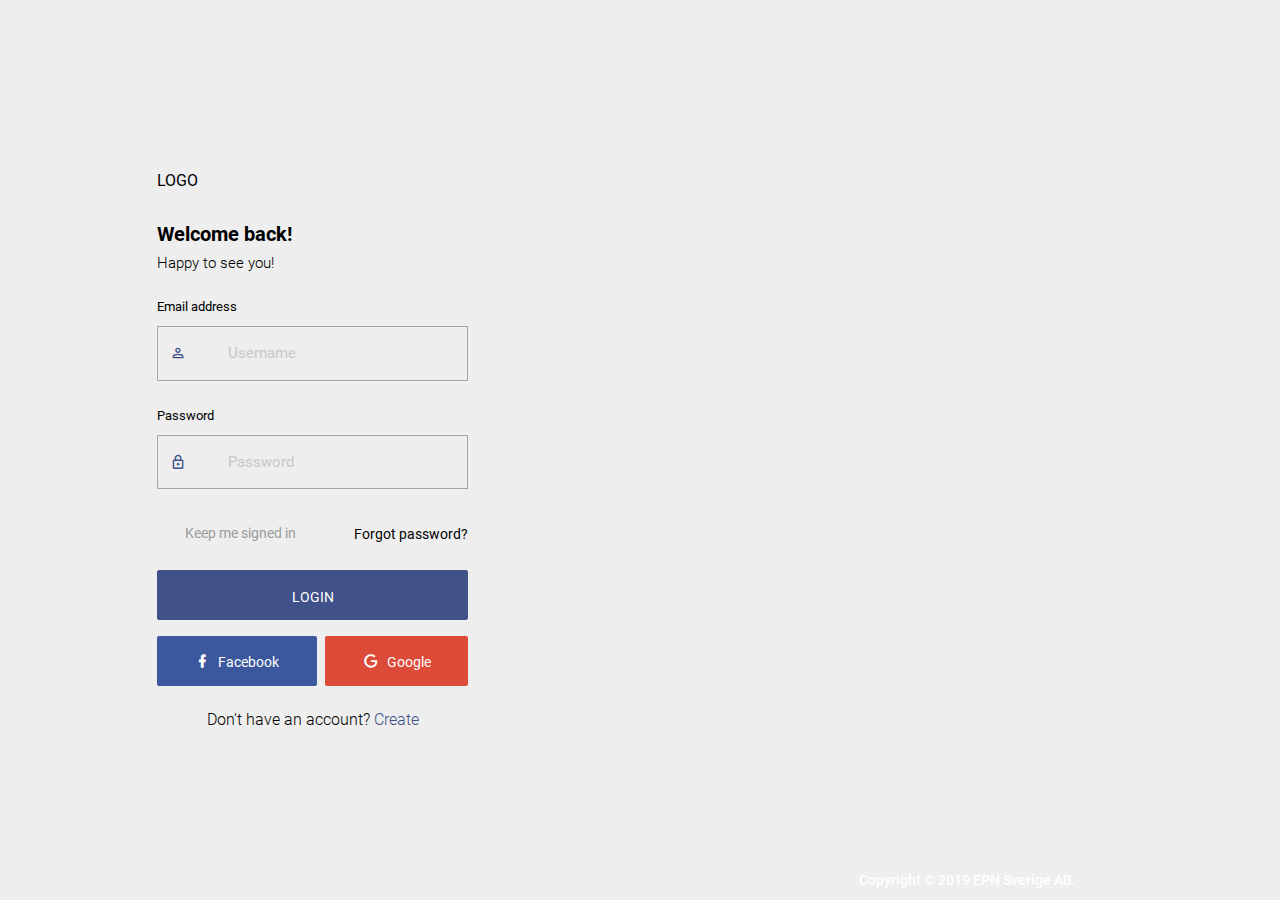
==== login.html @ 455ad755 "klar" ====
<!DOCTYPE html>
<html lang="en">

<head>
  <meta charset="utf-8">
  <meta name="viewport" content="width=device-width, initial-scale=1, shrink-to-fit=no">
  <title>Login</title>
  <link rel="stylesheet" href="vendors/iconfonts/mdi/font/css/materialdesignicons.min.css">
  <link rel="stylesheet" href="vendors/css/vendor.bundle.base.css">
  <link rel="stylesheet" href="vendors/css/vendor.bundle.addons.css">

  <link rel="stylesheet" href="css/style.css">
  <link rel="shortcut icon" href="images/favicon.png" />
</head>

<body class="sidebar-dark">
  <div class="container-scroller">
    <div class="container-fluid page-body-wrapper full-page-wrapper">
      <div class="content-wrapper d-flex align-items-stretch auth auth-img-bg">
        <div class="row flex-grow">
          <div class="col-lg-6 d-flex align-items-center justify-content-center">
            <div class="auth-form-transparent text-left p-3">
              <div class="brand-logo">
                LOGO
              </div>
              <h4>Welcome back!</h4>
              <h6 class="font-weight-light">Happy to see you!</h6>
              <form id="login-form" class="needs-validation pt-3" novalidate>
                <div class="form-group">
                  <label for="exampleInputEmail">Email address</label>
                  <div class="input-group">
                    <div class="input-group-prepend bg-transparent">
                      <span class="input-group-text bg-transparent border-right-0">
                        <i class="mdi mdi-account-outline text-primary"></i>
                      </span>
                    </div>
                    <input type="email" data-id="email" class="form-control form-control-lg border-left-0" id="inputEmail" placeholder="Username" required>
                    <div id="email-invalid-feedback" class="invalid-feedback">
                      You must enter an email address
                  </div>
                  </div>
                </div>
                <div class="form-group">
                  <label for="exampleInputPassword">Password</label>
                  <div class="input-group">
                    <div class="input-group-prepend bg-transparent">
                      <span class="input-group-text bg-transparent border-right-0">
                        <i class="mdi mdi-lock-outline text-primary"></i>
                      </span>
                    </div>
                    <input type="password" class="form-control form-control-lg border-left-0" id="inputPassword" placeholder="Password" required> 
                    <div id="password-invalid-feedback" class="invalid-feedback">
                      Enter your password
                  </div>                       
                  </div>
                </div>
                <div class="my-2 d-flex justify-content-between align-items-center">
                  <div class="form-check">
                    <label class="form-check-label text-muted">
                      <input type="checkbox" class="form-check-input">
                      Keep me signed in
                    </label>
                  </div>
                  <a href="#" class="auth-link text-black">Forgot password?</a>
                </div>
                <div class="my-3">
                  <button type="submit" id="submit-form" class="btn btn-block btn-primary btn-lg font-weight-medium auth-form-btn">LOGIN</button>
                </div>
                <div class="mb-2 d-flex">
                  <button type="button" class="btn btn-facebook auth-form-btn flex-grow mr-1">
                    <i class="mdi mdi-facebook mr-2"></i>Facebook
                  </button>
                  <button type="button" class="btn btn-google auth-form-btn flex-grow ml-1">
                    <i class="mdi mdi-google mr-2"></i>Google
                  </button>
                </div>
                <div class="text-center mt-4 font-weight-light">
                  Don't have an account? <a href="register-2.html" class="text-primary">Create</a>
                </div>
              </form>
            </div>
          </div>
          <div class="col-lg-6 login-half-bg d-flex flex-row">
            <p class="text-white font-weight-medium text-center flex-grow align-self-end">Copyright &copy; 2019  EPN Sverige AB.</p>
          </div>
        </div>
      </div>
    </div>
  </div>
  <script src="vendors/js/vendor.bundle.base.js"></script>
  <script src="vendors/js/vendor.bundle.addons.js"></script>
  <script src="js/validateLogin.js"></script>
</body>

</html>
---- vendors/css/vendor.bundle.base.css ----
/*
 * Container style
 */
.ps {
  overflow: hidden !important;
  overflow-anchor: none;
  -ms-overflow-style: none;
  touch-action: auto;
  -ms-touch-action: auto;
}

/*
 * Scrollbar rail styles
 */
.ps__rail-x {
  display: none;
  opacity: 0;
  transition: background-color .2s linear, opacity .2s linear;
  -webkit-transition: background-color .2s linear, opacity .2s linear;
  height: 15px;
  /* there must be 'bottom' or 'top' for ps__rail-x */
  bottom: 0px;
  /* please don't change 'position' */
  position: absolute;
}

.ps__rail-y {
  display: none;
  opacity: 0;
  transition: background-color .2s linear, opacity .2s linear;
  -webkit-transition: background-color .2s linear, opacity .2s linear;
  width: 15px;
  /* there must be 'right' or 'left' for ps__rail-y */
  right: 0;
  /* please don't change 'position' */
  position: absolute;
}

.ps--active-x > .ps__rail-x,
.ps--active-y > .ps__rail-y {
  display: block;
  background-color: transparent;
}

.ps:hover > .ps__rail-x,
.ps:hover > .ps__rail-y,
.ps--focus > .ps__rail-x,
.ps--focus > .ps__rail-y,
.ps--scrolling-x > .ps__rail-x,
.ps--scrolling-y > .ps__rail-y {
  opacity: 0.6;
}

.ps__rail-x:hover,
.ps__rail-y:hover,
.ps__rail-x:focus,
.ps__rail-y:focus {
  background-color: #eee;
  opacity: 0.9;
}

/*
 * Scrollbar thumb styles
 */
.ps__thumb-x {
  background-color: #aaa;
  border-radius: 6px;
  transition: background-color .2s linear, height .2s ease-in-out;
  -webkit-transition: background-color .2s linear, height .2s ease-in-out;
  height: 6px;
  /* there must be 'bottom' for ps__thumb-x */
  bottom: 2px;
  /* please don't change 'position' */
  position: absolute;
}

.ps__thumb-y {
  background-color: #aaa;
  border-radius: 6px;
  transition: background-color .2s linear, width .2s ease-in-out;
  -webkit-transition: background-color .2s linear, width .2s ease-in-out;
  width: 6px;
  /* there must be 'right' for ps__thumb-y */
  right: 2px;
  /* please don't change 'position' */
  position: absolute;
}

.ps__rail-x:hover > .ps__thumb-x,
.ps__rail-x:focus > .ps__thumb-x {
  background-color: #999;
  height: 11px;
}

.ps__rail-y:hover > .ps__thumb-y,
.ps__rail-y:focus > .ps__thumb-y {
  background-color: #999;
  width: 11px;
}

/* MS supports */
@supports (-ms-overflow-style: none) {
  .ps {
    overflow: auto !important;
  }
}

@media screen and (-ms-high-contrast: active), (-ms-high-contrast: none) {
  .ps {
    overflow: auto !important;
  }
}
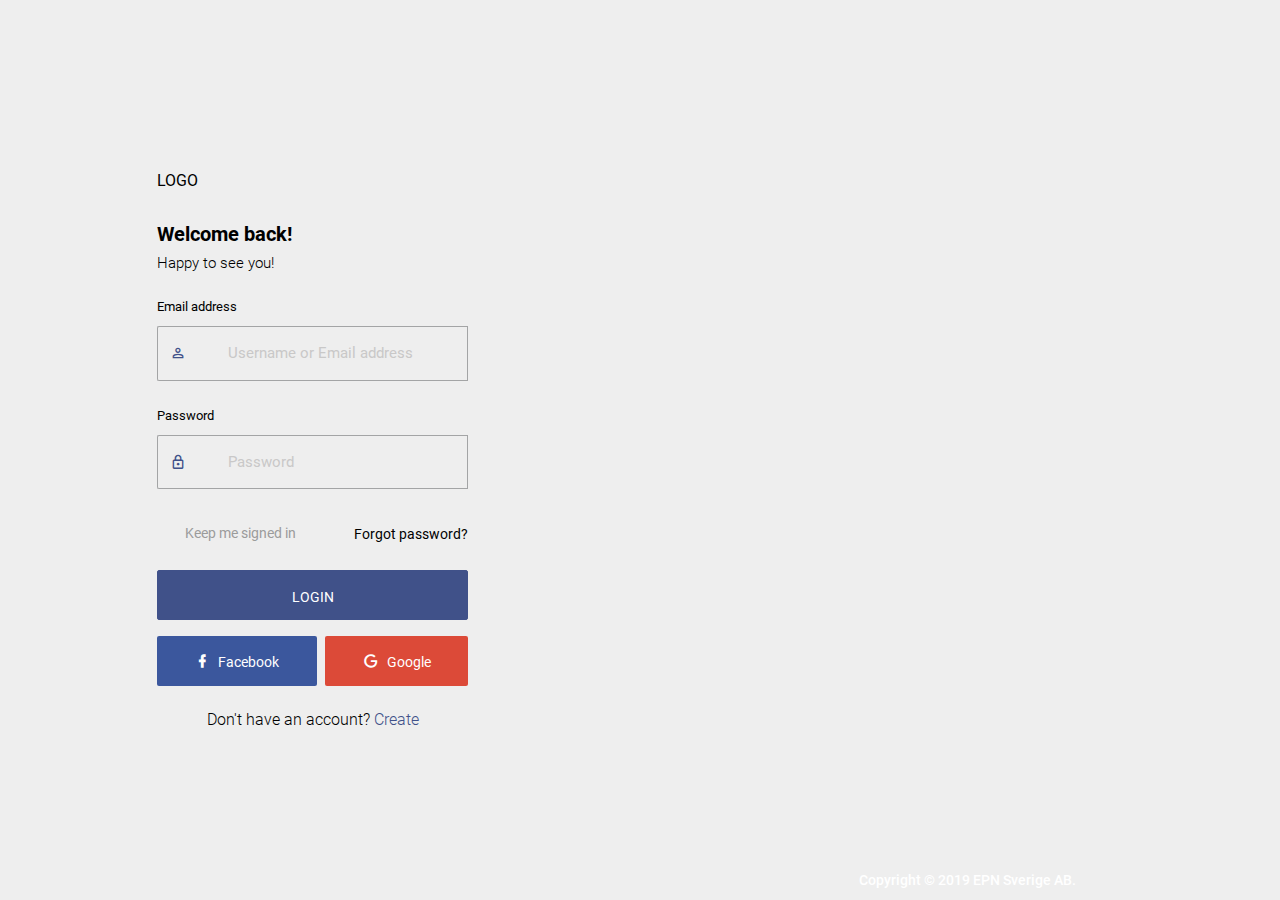
==== commit 5b079772: "specific email and passwrod validation" ====
--- a/login.html
+++ b/login.html
@@ -34,9 +34,9 @@
                         <i class="mdi mdi-account-outline text-primary"></i>
                       </span>
                     </div>
-                    <input type="email" data-id="email" class="form-control form-control-lg border-left-0" id="inputEmail" placeholder="Username" required>
-                    <div id="email-invalid-feedback" class="invalid-feedback">
-                      You must enter an email address
+                    <input type="email" data-id="email" class="form-control form-control-lg border-left-0" id="inputEmail" placeholder="Username or Email address" required>
+                    <div id="inputEmail-invalid-feedback" class="invalid-feedback">
+                      You must enter an email address.
                   </div>
                   </div>
                 </div>
@@ -49,7 +49,7 @@
                       </span>
                     </div>
                     <input type="password" class="form-control form-control-lg border-left-0" id="inputPassword" placeholder="Password" required> 
-                    <div id="password-invalid-feedback" class="invalid-feedback">
+                    <div id="inputPassword-invalid-feedback" class="invalid-feedback">
                       Enter your password
                   </div>                       
                   </div>
